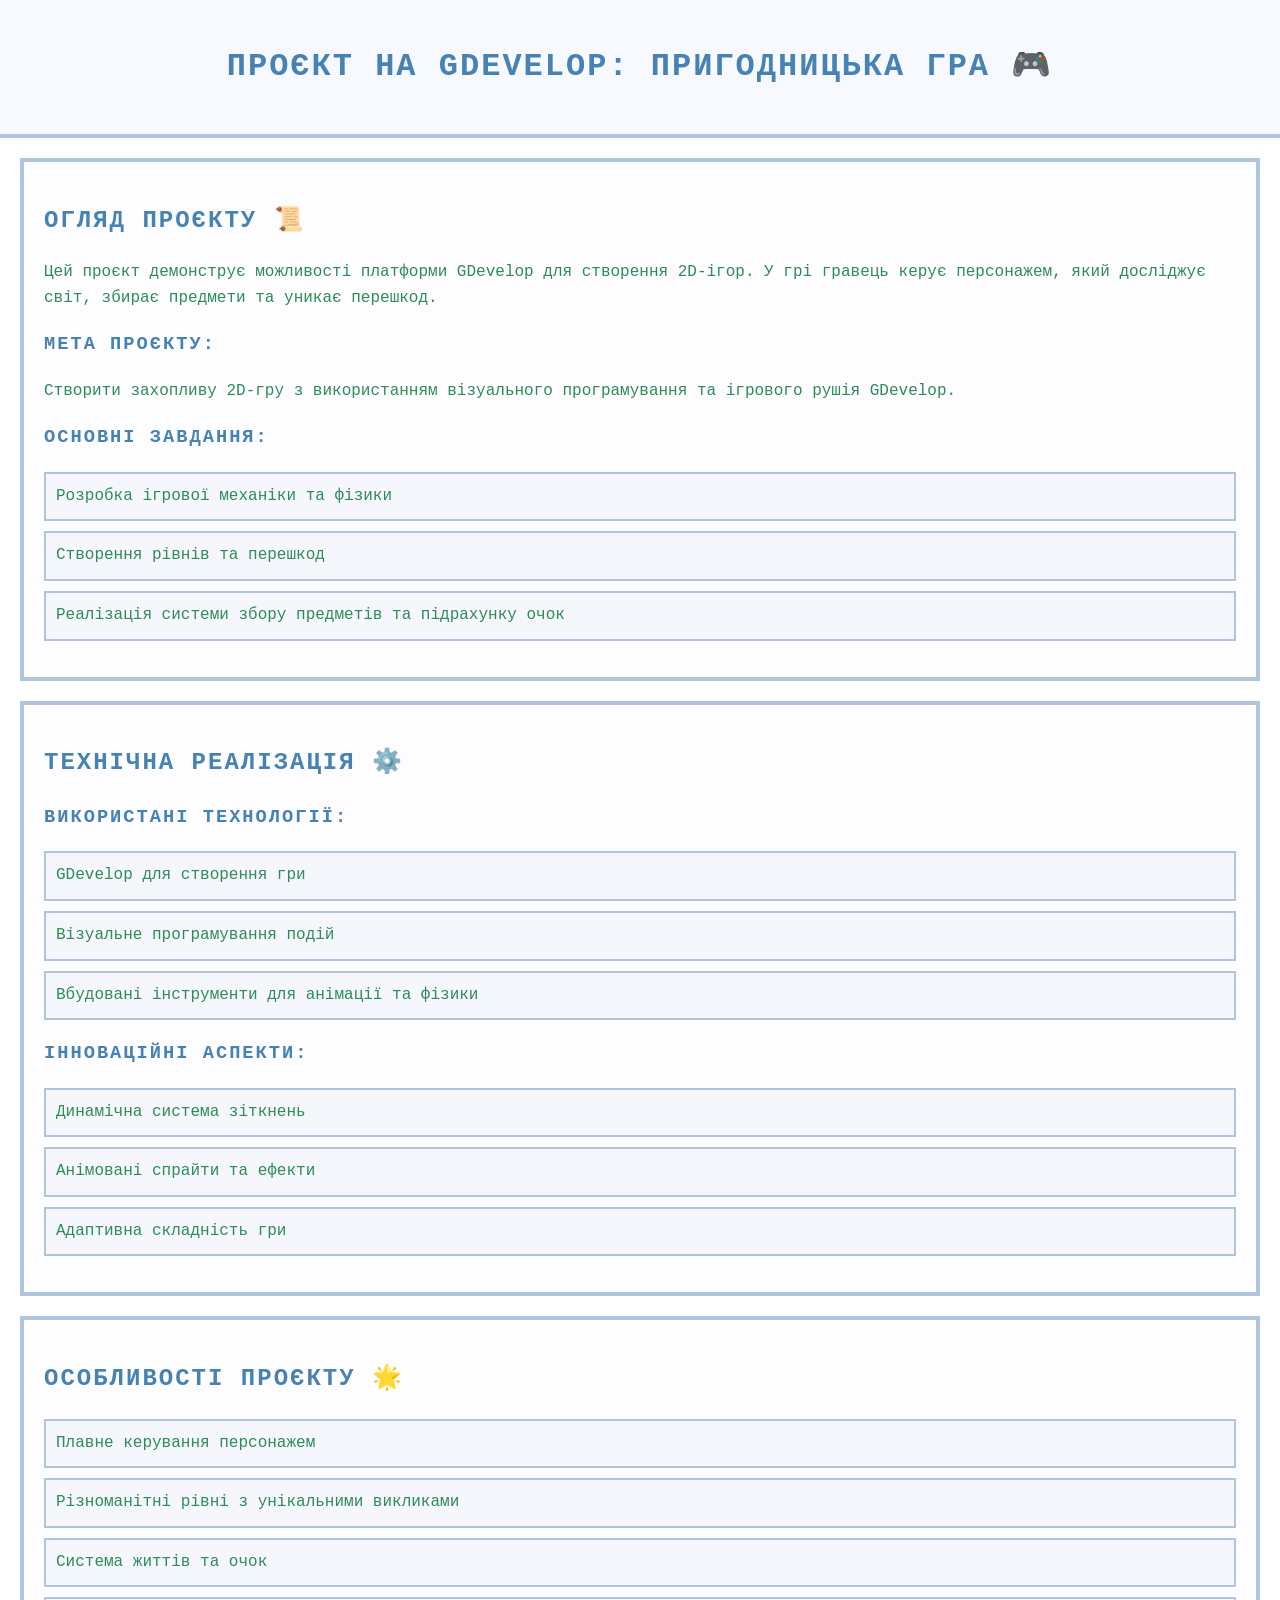
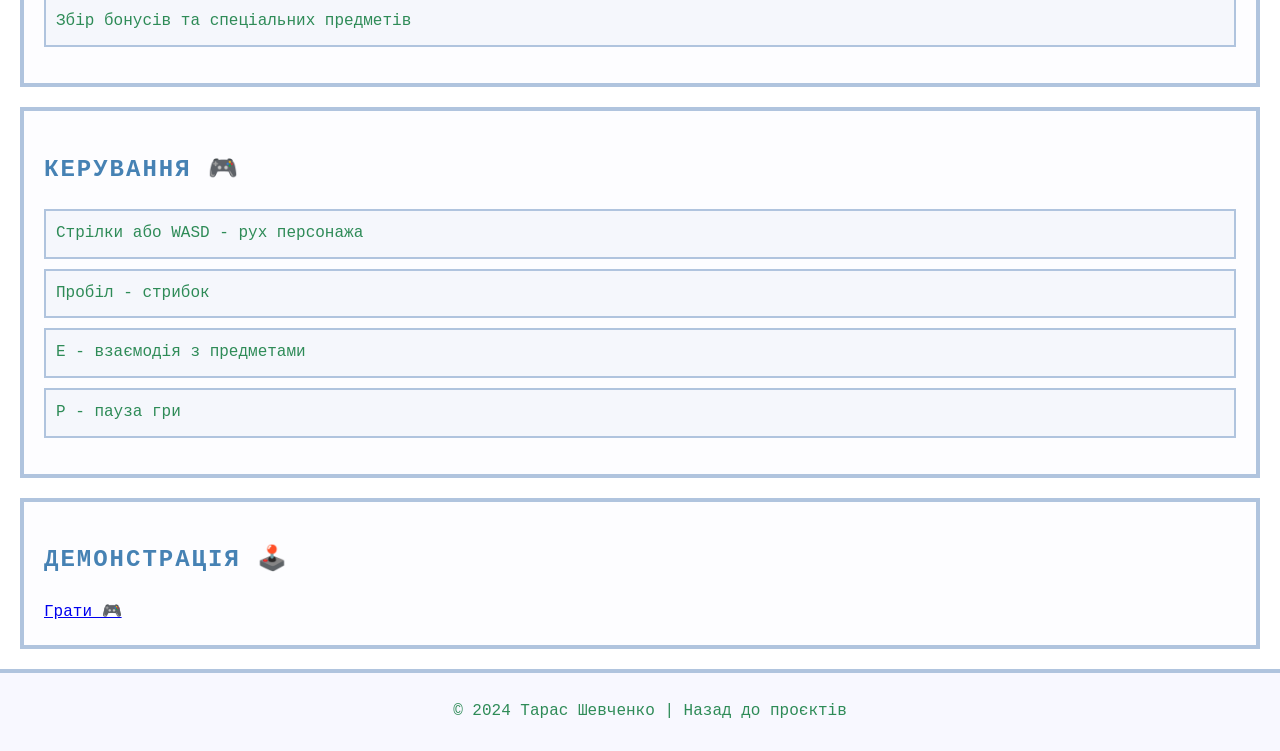
==== example-project/index.html @ d95a14f0 "1" ====
<!DOCTYPE html>
<html lang="uk">
<head>
    <meta charset="UTF-8">
    <meta name="viewport" content="width=device-width, initial-scale=1.0">
    <title>Гра на GDevelop</title>
    <link rel="stylesheet" href="style.css">
</head>
<body>
    <header>
        <h1>Проєкт на GDevelop: Пригодницька гра 🎮</h1>
    </header>

    <section id="project-overview">
        <h2>Огляд проєкту 📜</h2>
        <p>Цей проєкт демонструє можливості платформи GDevelop для створення 2D-ігор. У грі гравець керує персонажем, який досліджує світ, збирає предмети та уникає перешкод.</p>
        
        <h3>Мета проєкту:</h3>
        <p>Створити захопливу 2D-гру з використанням візуального програмування та ігрового рушія GDevelop.</p>
        
        <h3>Основні завдання:</h3>
        <ul>
            <li>Розробка ігрової механіки та фізики</li>
            <li>Створення рівнів та перешкод</li>
            <li>Реалізація системи збору предметів та підрахунку очок</li>
        </ul>
    </section>

    <section id="technical-details">
        <h2>Технічна реалізація ⚙️</h2>
        <h3>Використані технології:</h3>
        <ul>
            <li>GDevelop для створення гри</li>
            <li>Візуальне програмування подій</li>
            <li>Вбудовані інструменти для анімації та фізики</li>
        </ul>
        
        <h3>Інноваційні аспекти:</h3>
        <ul>
            <li>Динамічна система зіткнень</li>
            <li>Анімовані спрайти та ефекти</li>
            <li>Адаптивна складність гри</li>
        </ul>
    </section>

    <section id="features">
        <h2>Особливості проєкту 🌟</h2>
        <ul>
            <li>Плавне керування персонажем</li>
            <li>Різноманітні рівні з унікальними викликами</li>
            <li>Система життів та очок</li>
            <li>Збір бонусів та спеціальних предметів</li>
        </ul>
    </section>

    <section id="controls">
        <h2>Керування 🎮</h2>
        <ul>
            <li>Стрілки або WASD - рух персонажа</li>
            <li>Пробіл - стрибок</li>
            <li>E - взаємодія з предметами</li>
            <li>P - пауза гри</li>
        </ul>
    </section>

    <section id="demo">
        <div class="demo-link">
            <h2>Демонстрація 🕹️</h2>
            <a href="game/" class="demo-button" target="_blank">Грати 🎮</a>
        </div>
    </section>

    <footer>
        <p>&copy; 2024 Тарас Шевченко | <a href="../index.html">Назад до проєктів</a></p>
    </footer>
</body>
</html>
---- example-project/style.css ----
body {
    font-family: 'Press Start 2P', 'Courier New', monospace;
    line-height: 1.6;
    margin: 0;
    padding: 0;
    color: #2E8B57;
    background-color: #FFFFFF;
}

header {
    background-color: #F8F8FF;
    padding: 20px;
    text-align: center;
    border-bottom: 4px solid #B0C4DE;
}

section {
    padding: 20px;
    margin: 20px;
    background-color: rgba(248, 248, 255, 0.3);
    border: 4px solid #B0C4DE;
}

h1, h2, h3 {
    color: #4682B4;
    text-transform: uppercase;
    letter-spacing: 2px;
    position: relative;
}

ul {
    padding: 0;
    list-style-type: none;
}

li {
    margin-bottom: 10px;
    padding: 10px;
    border: 2px solid #B0C4DE;
    background-color: rgba(176, 196, 222, 0.1);
}

form {
    display: flex;
    flex-direction: column;
    background-color: #F8F8FF;
    padding: 20px;
    border: 4px solid #B0C4DE;
}

label {
    margin-bottom: 5px;
    color: #4682B4;
}

input, textarea {
    margin-bottom: 10px;
    padding: 10px;
    border: 2px solid #B0C4DE;
    border-radius: 0;
    background-color: #FFFFFF;
    color: #4682B4;
    font-family: 'Courier New', monospace;
}

button {
    padding: 10px;
    background-color: #2E8B57;
    color: #FFFFFF;
    border: none;
    font-family: 'Press Start 2P', 'Courier New', monospace;
    text-transform: uppercase;
    cursor: pointer;
    transition: all 0.3s;
}

button:hover {
    background-color: #4682B4;
    transform: scale(1.05);
}

footer {
    background-color: #F8F8FF;
    text-align: center;
    padding: 10px;
    width: 100%;
    bottom: 0;
    border-top: 4px solid #B0C4DE;
}

footer a {
    color: #2E8B57;
    text-decoration: none;
}
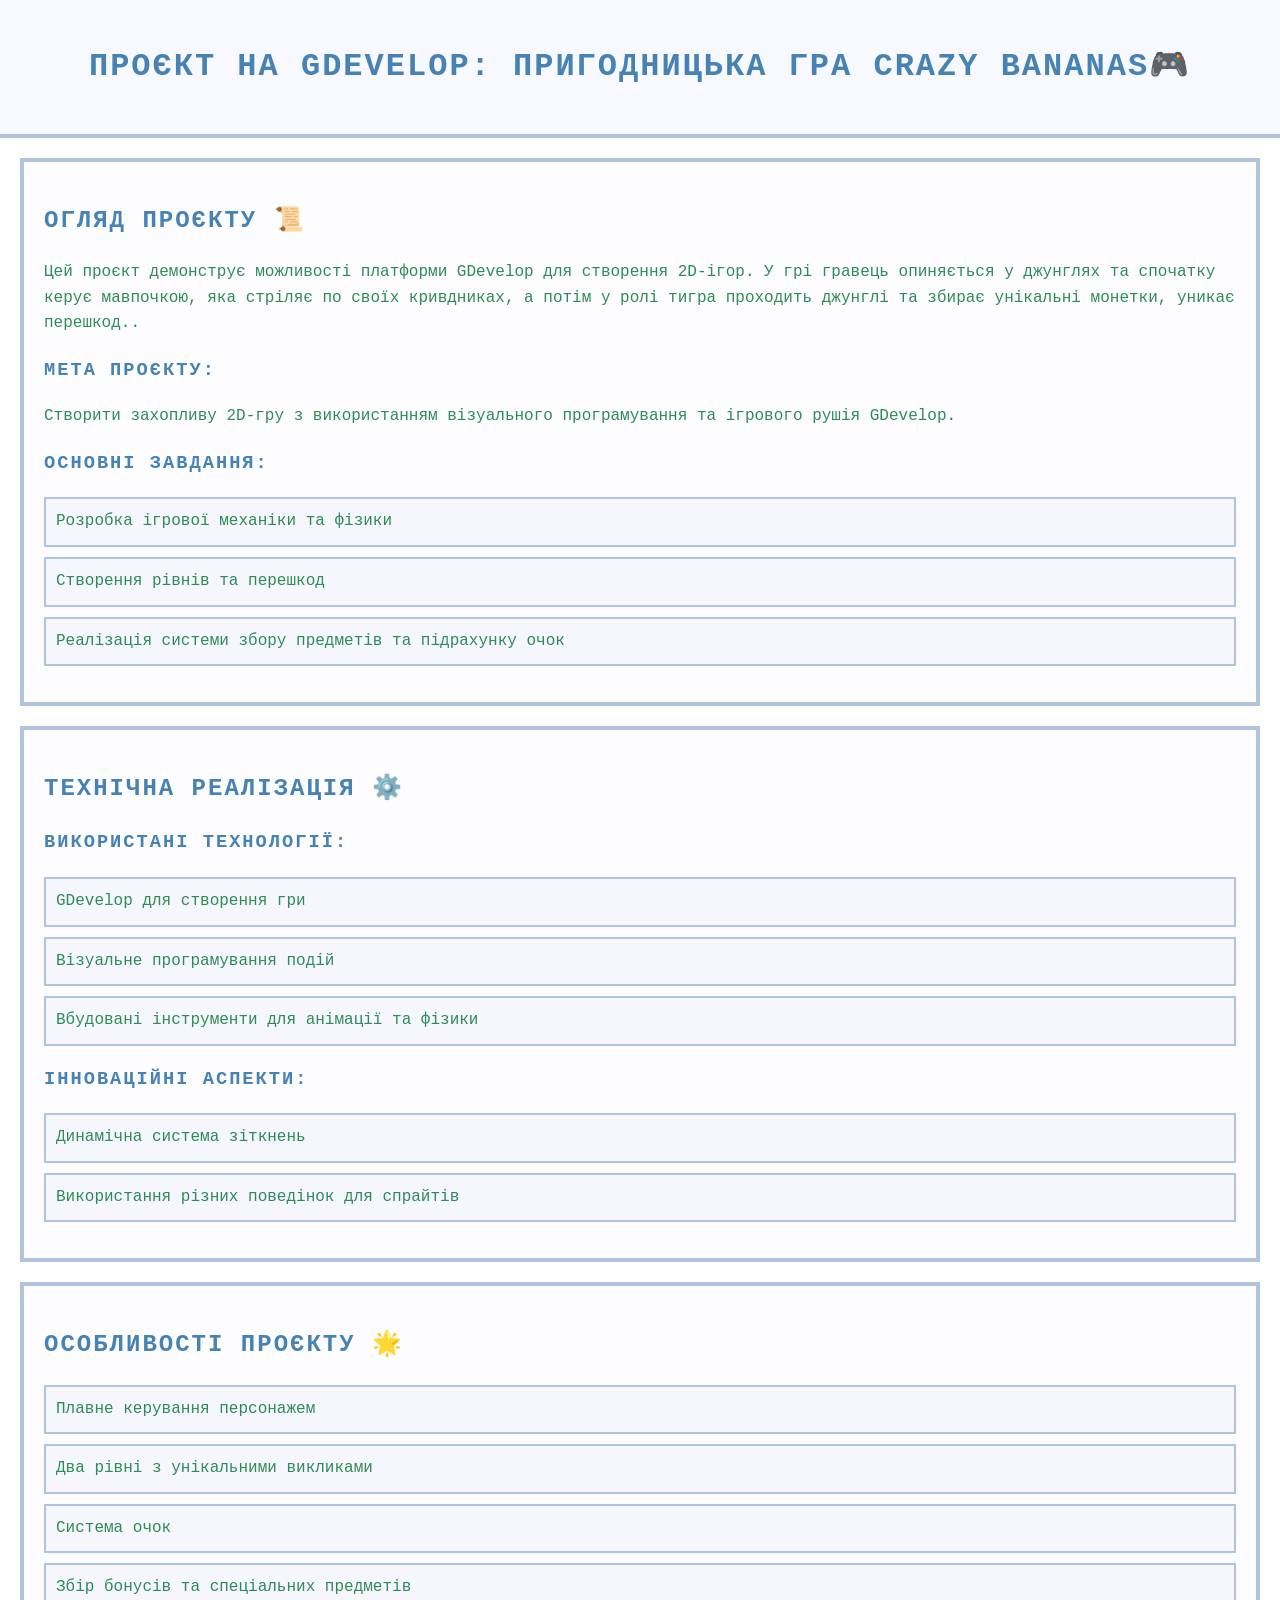
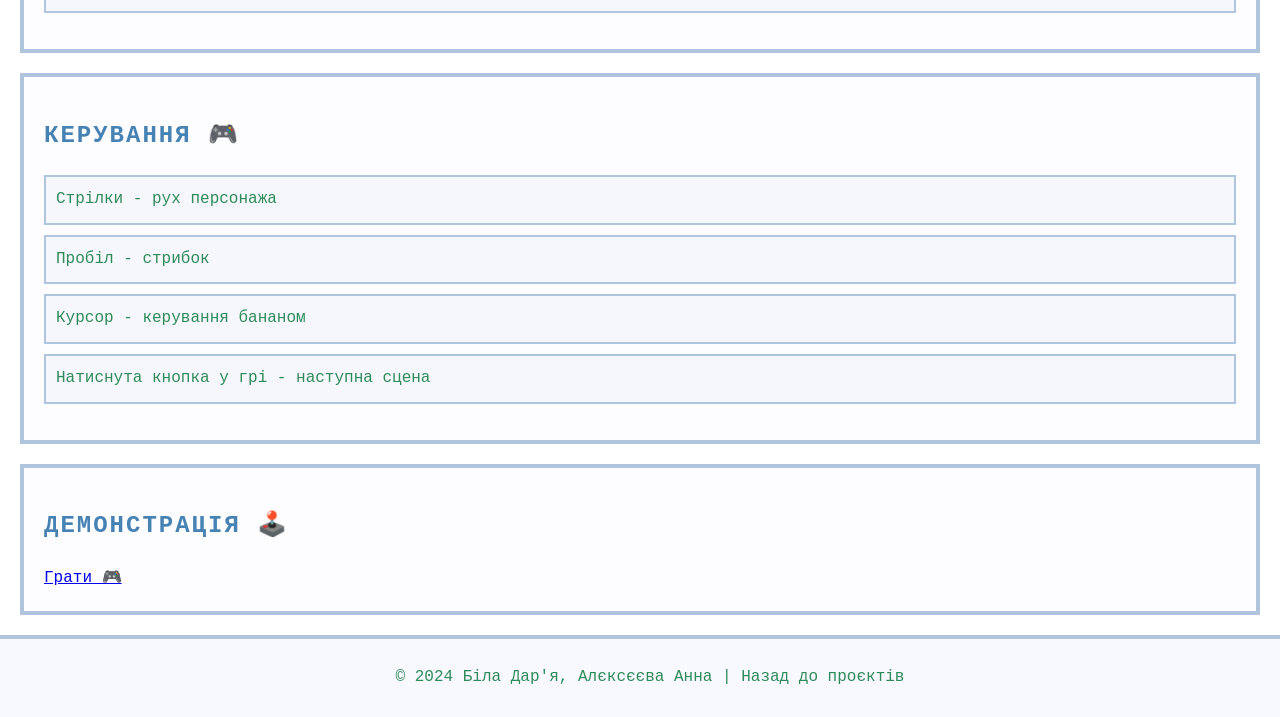
==== commit 8ded59f4: "6" ====
--- a/example-project/index.html
+++ b/example-project/index.html
@@ -8,12 +8,12 @@
 </head>
 <body>
     <header>
-        <h1>Проєкт на GDevelop: Пригодницька гра 🎮</h1>
+        <h1>Проєкт на GDevelop: Пригодницька гра Crazy Bananas🎮</h1>
     </header>
 
     <section id="project-overview">
         <h2>Огляд проєкту 📜</h2>
-        <p>Цей проєкт демонструє можливості платформи GDevelop для створення 2D-ігор. У грі гравець керує персонажем, який досліджує світ, збирає предмети та уникає перешкод.</p>
+        <p>Цей проєкт демонструє можливості платформи GDevelop для створення 2D-ігор. У грі гравець опиняється у джунглях та спочатку керує мавпочкою, яка стріляє по своїх кривдниках, а потім у ролі тигра проходить джунглі та збирає унікальні монетки, уникає перешкод..</p>
         
         <h3>Мета проєкту:</h3>
         <p>Створити захопливу 2D-гру з використанням візуального програмування та ігрового рушія GDevelop.</p>
@@ -38,8 +38,7 @@
         <h3>Інноваційні аспекти:</h3>
         <ul>
             <li>Динамічна система зіткнень</li>
-            <li>Анімовані спрайти та ефекти</li>
-            <li>Адаптивна складність гри</li>
+            <li>Використання різних поведінок для спрайтів</li>
         </ul>
     </section>
 
@@ -47,8 +46,8 @@
         <h2>Особливості проєкту 🌟</h2>
         <ul>
             <li>Плавне керування персонажем</li>
-            <li>Різноманітні рівні з унікальними викликами</li>
-            <li>Система життів та очок</li>
+            <li>Два рівні з унікальними викликами</li>
+            <li>Система очок</li>
             <li>Збір бонусів та спеціальних предметів</li>
         </ul>
     </section>
@@ -56,22 +55,22 @@
     <section id="controls">
         <h2>Керування 🎮</h2>
         <ul>
-            <li>Стрілки або WASD - рух персонажа</li>
+            <li>Стрілки - рух персонажа</li>
             <li>Пробіл - стрибок</li>
-            <li>E - взаємодія з предметами</li>
-            <li>P - пауза гри</li>
+            <li>Курсор - керування бананом</li>
+            <li>Натиснута кнопка у грі - наступна сцена</li>
         </ul>
     </section>
 
     <section id="demo">
         <div class="demo-link">
             <h2>Демонстрація 🕹️</h2>
-            <a href="game/" class="demo-button" target="_blank">Грати 🎮</a>
+            <a href="banana/" class="demo-button" target="_blank">Грати 🎮</a>
         </div>
     </section>
 
     <footer>
-        <p>&copy; 2024 Тарас Шевченко | <a href="../index.html">Назад до проєктів</a></p>
+        <p>&copy; 2024 Біла Дар'я, Алєксєєва Анна | <a href="../index.html">Назад до проєктів</a></p>
     </footer>
 </body>
 </html>
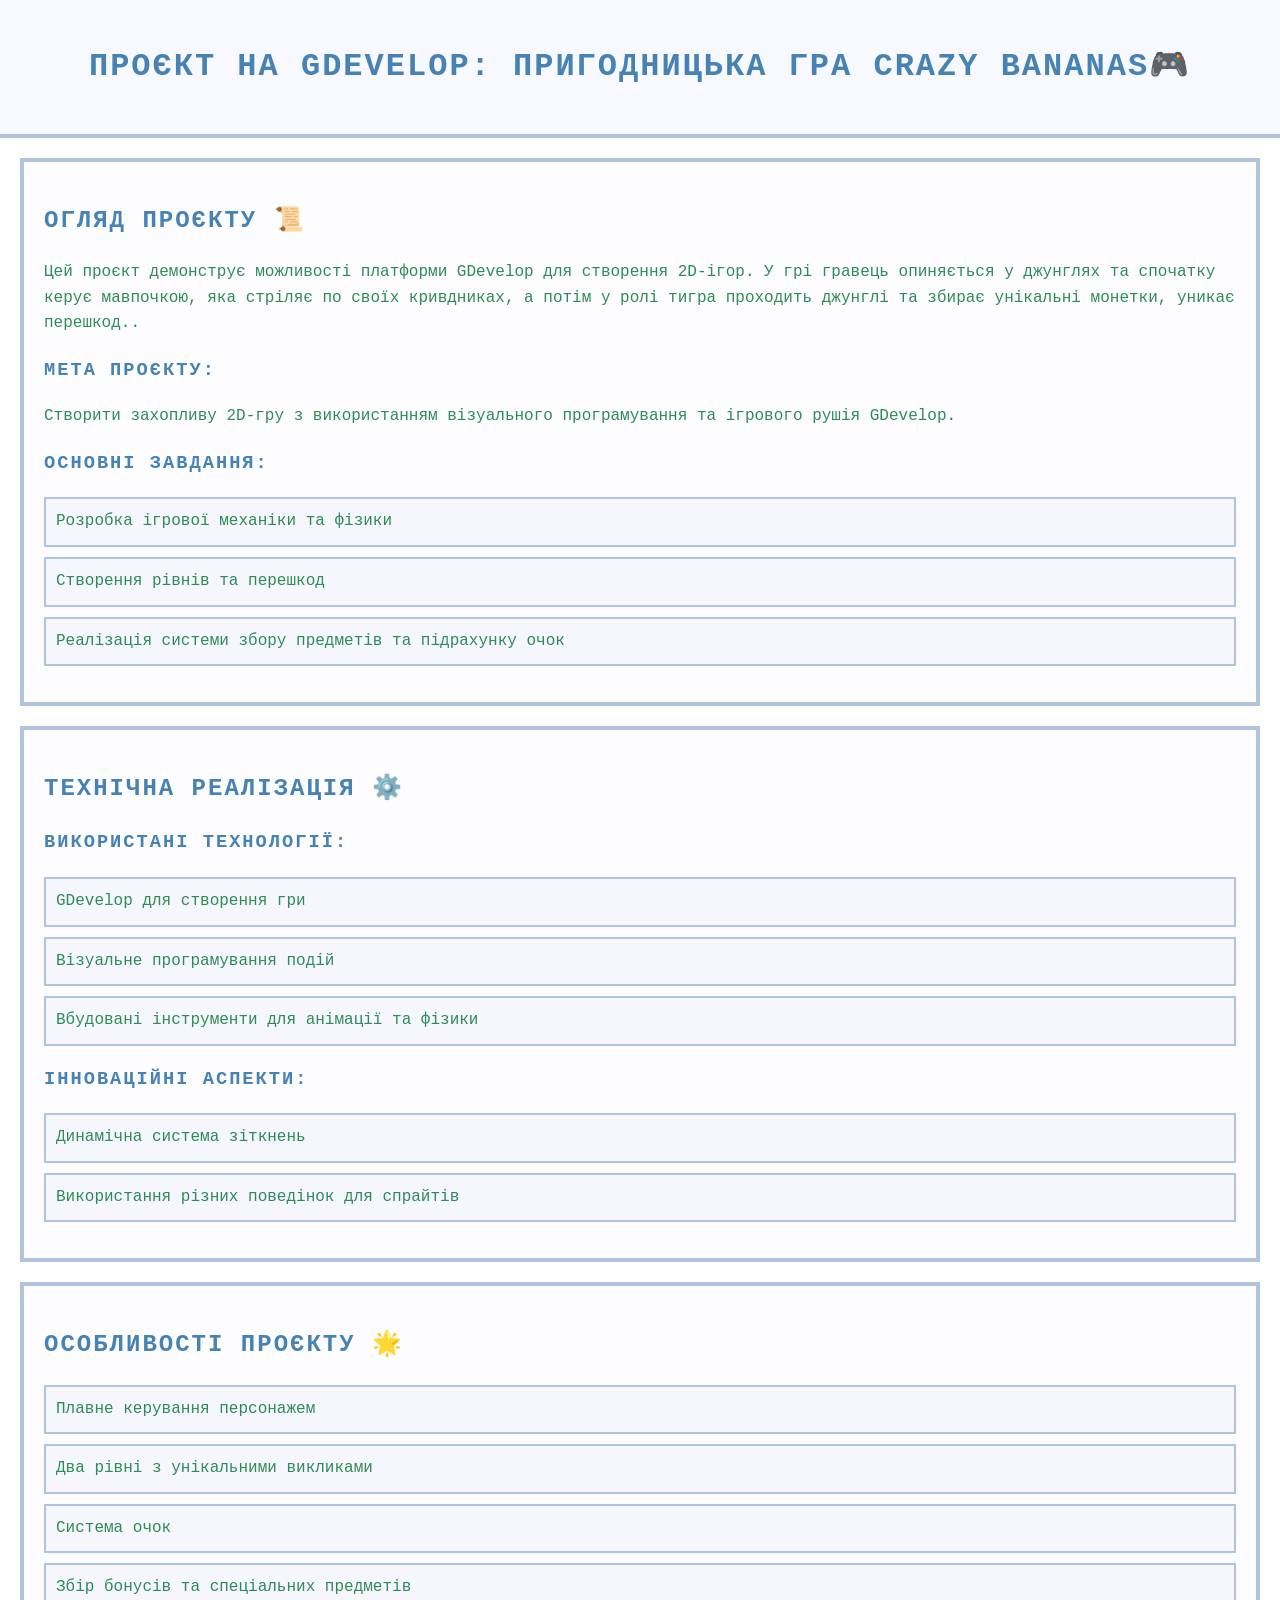
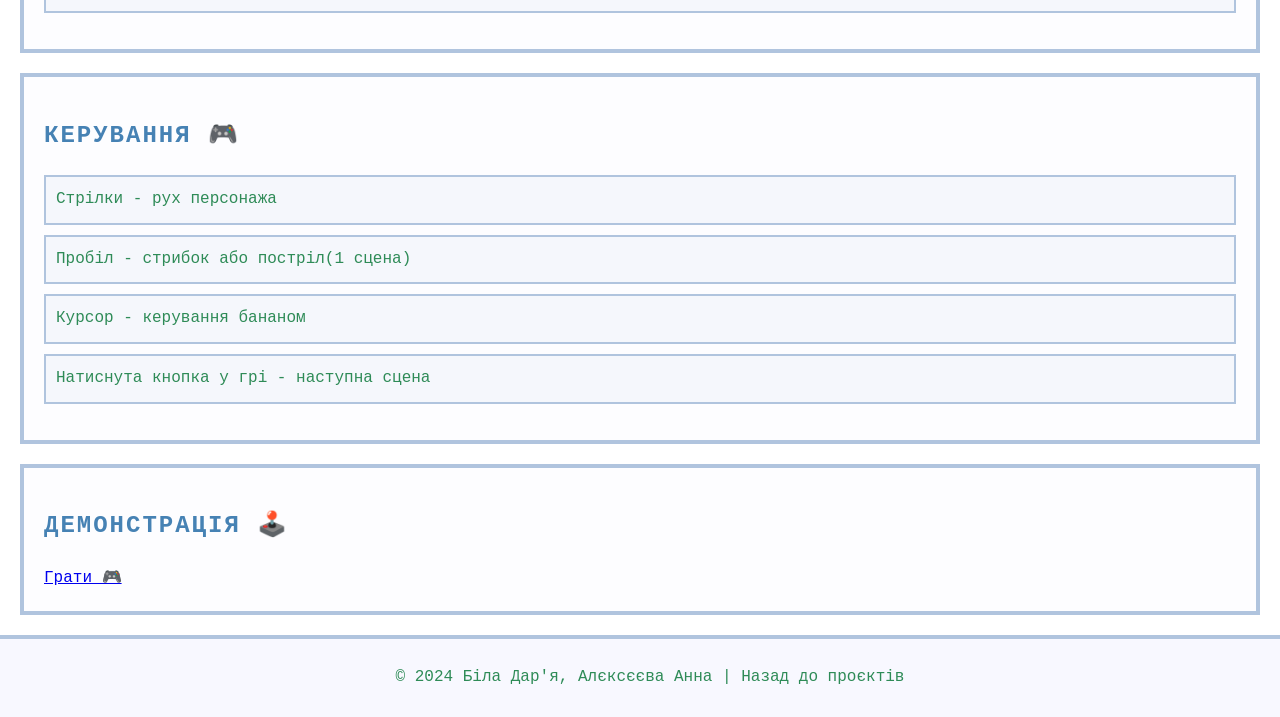
==== commit dd7e2ece: "7" ====
--- a/example-project/index.html
+++ b/example-project/index.html
@@ -56,7 +56,7 @@
         <h2>Керування 🎮</h2>
         <ul>
             <li>Стрілки - рух персонажа</li>
-            <li>Пробіл - стрибок</li>
+            <li>Пробіл - стрибок або постріл(1 сцена)</li>
             <li>Курсор - керування бананом</li>
             <li>Натиснута кнопка у грі - наступна сцена</li>
         </ul>
